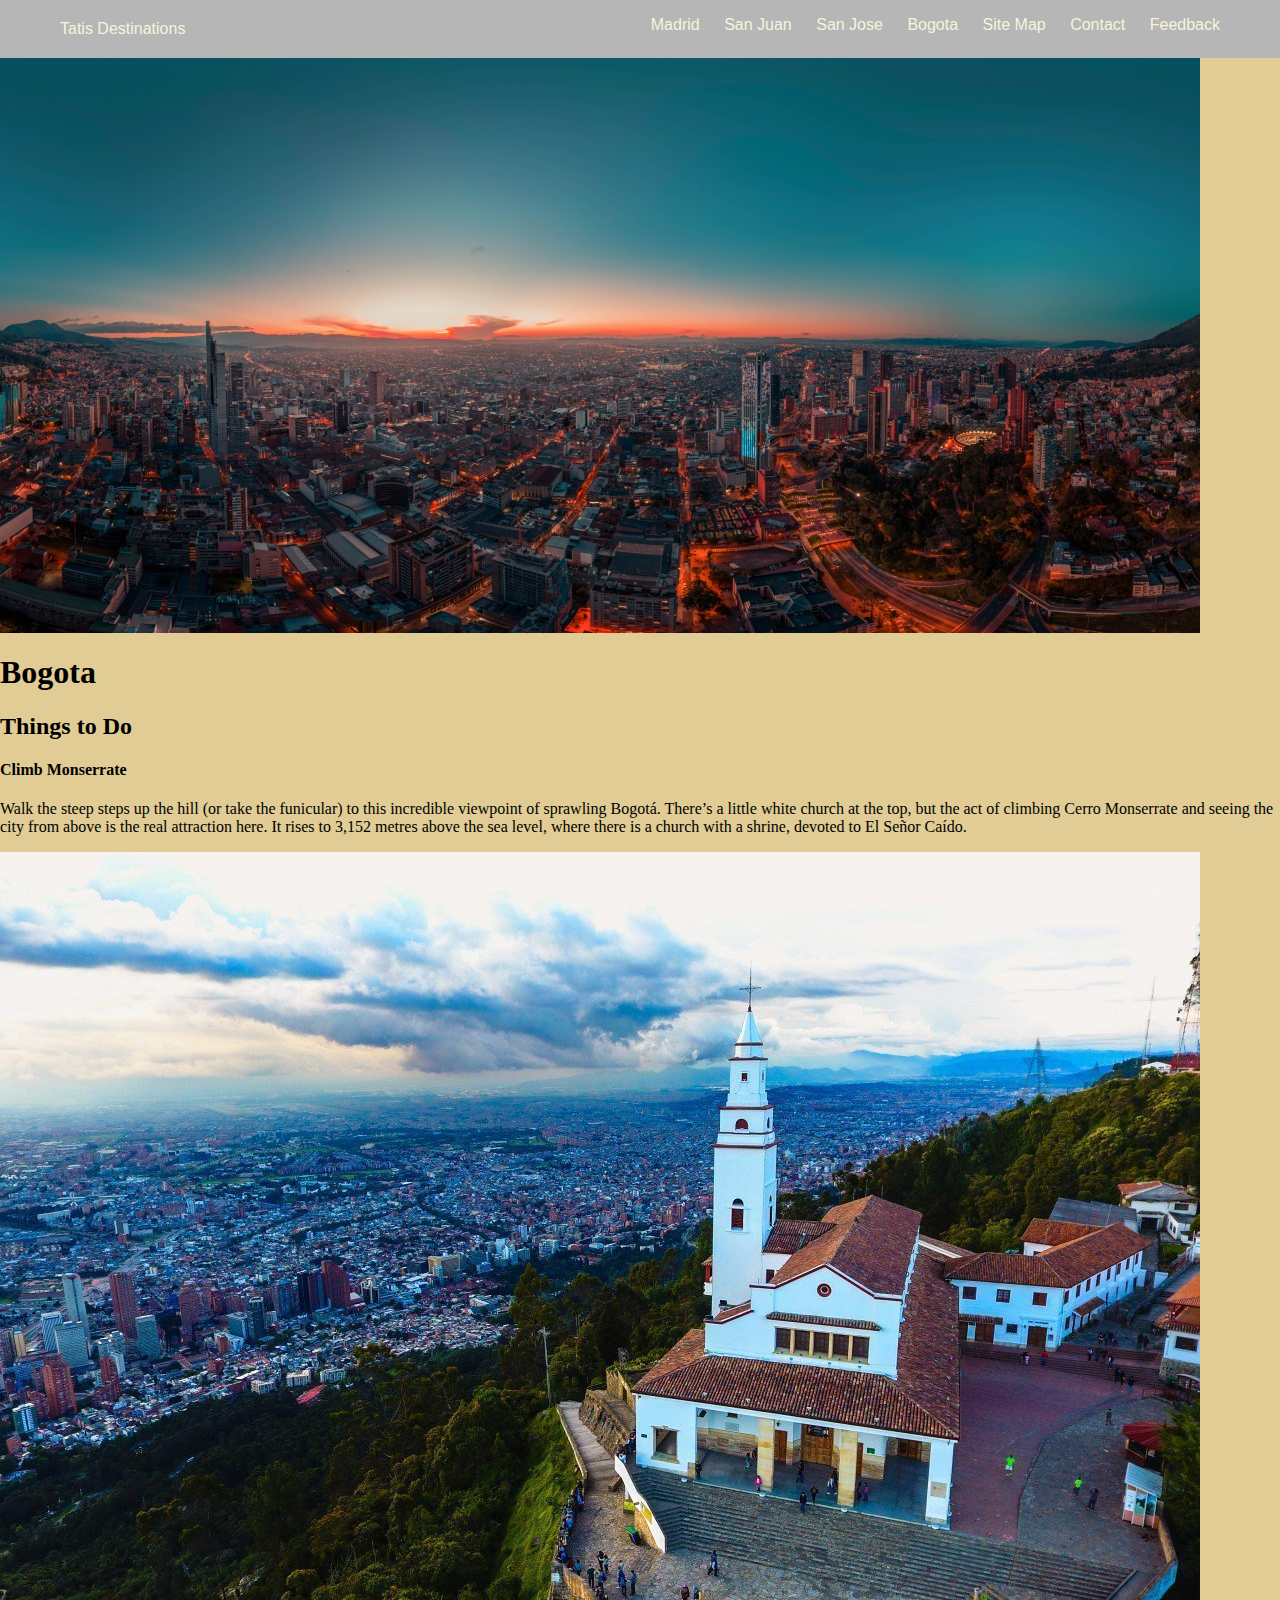
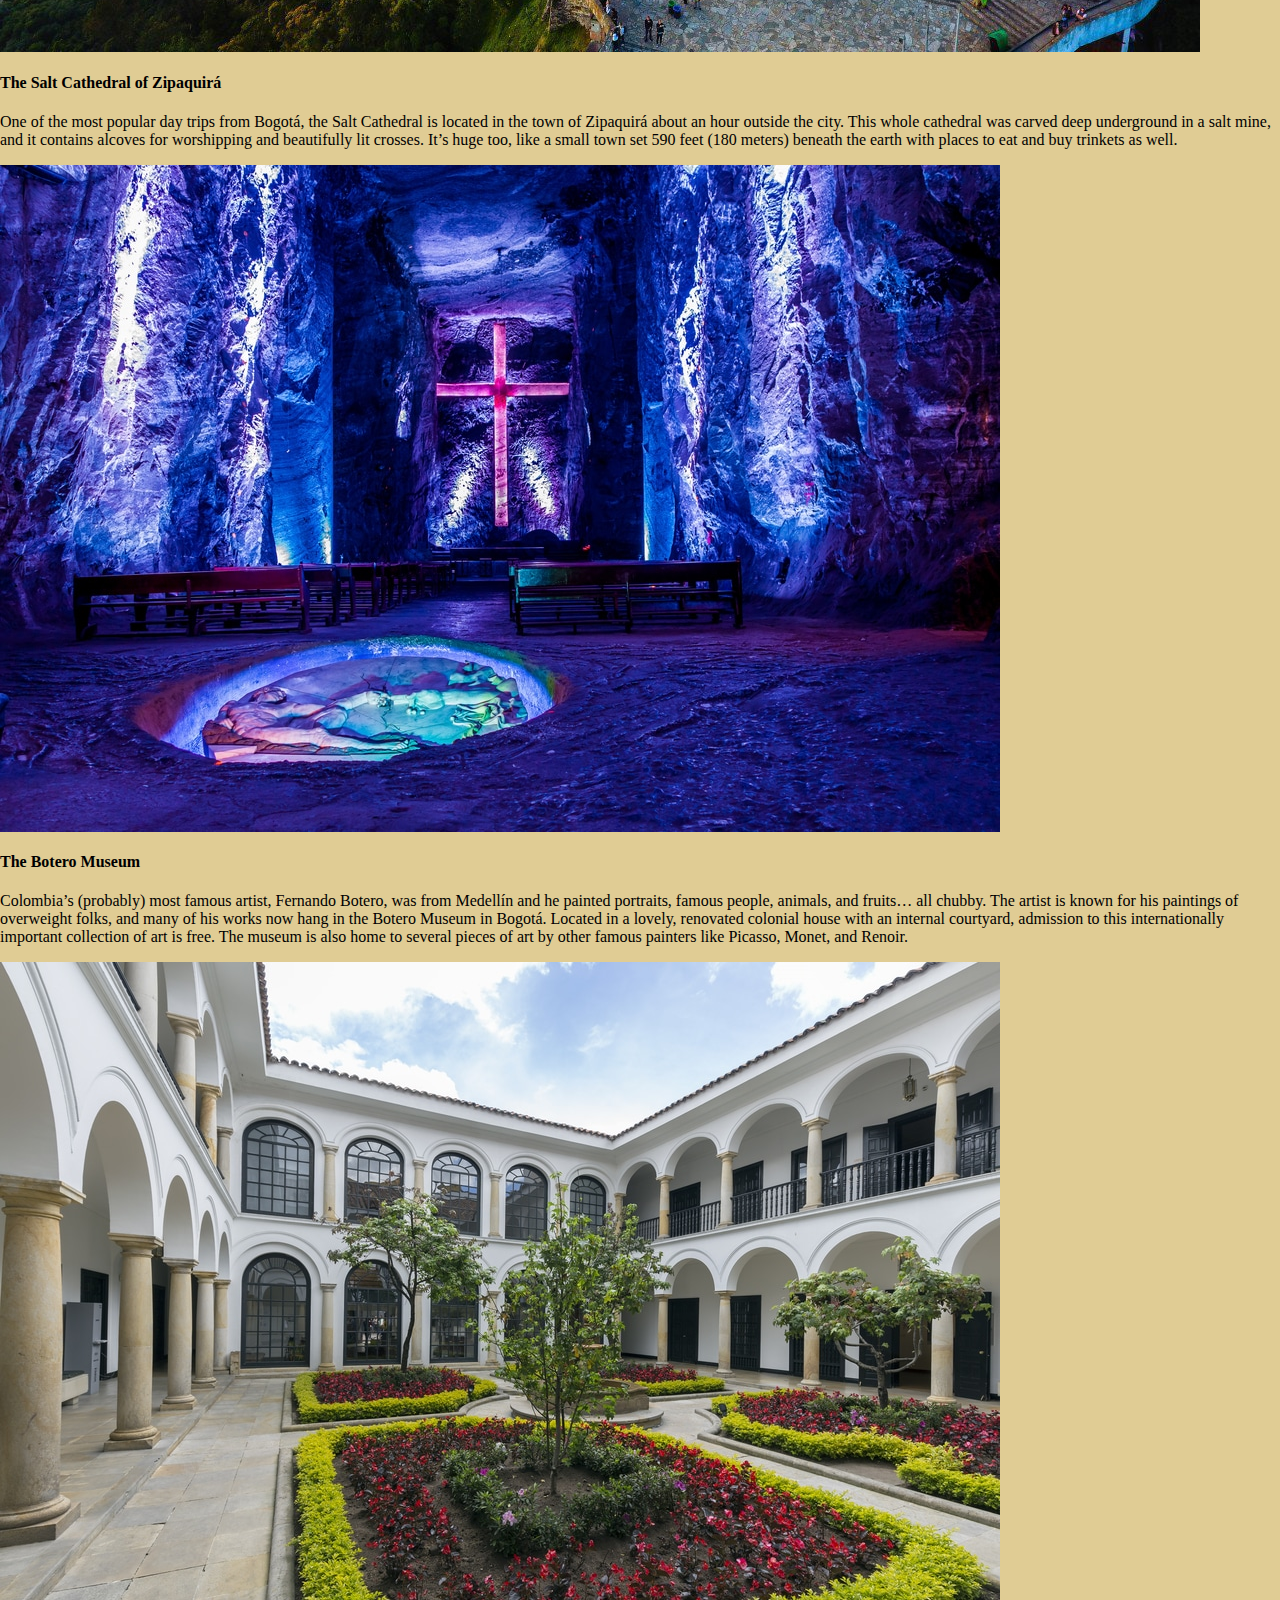
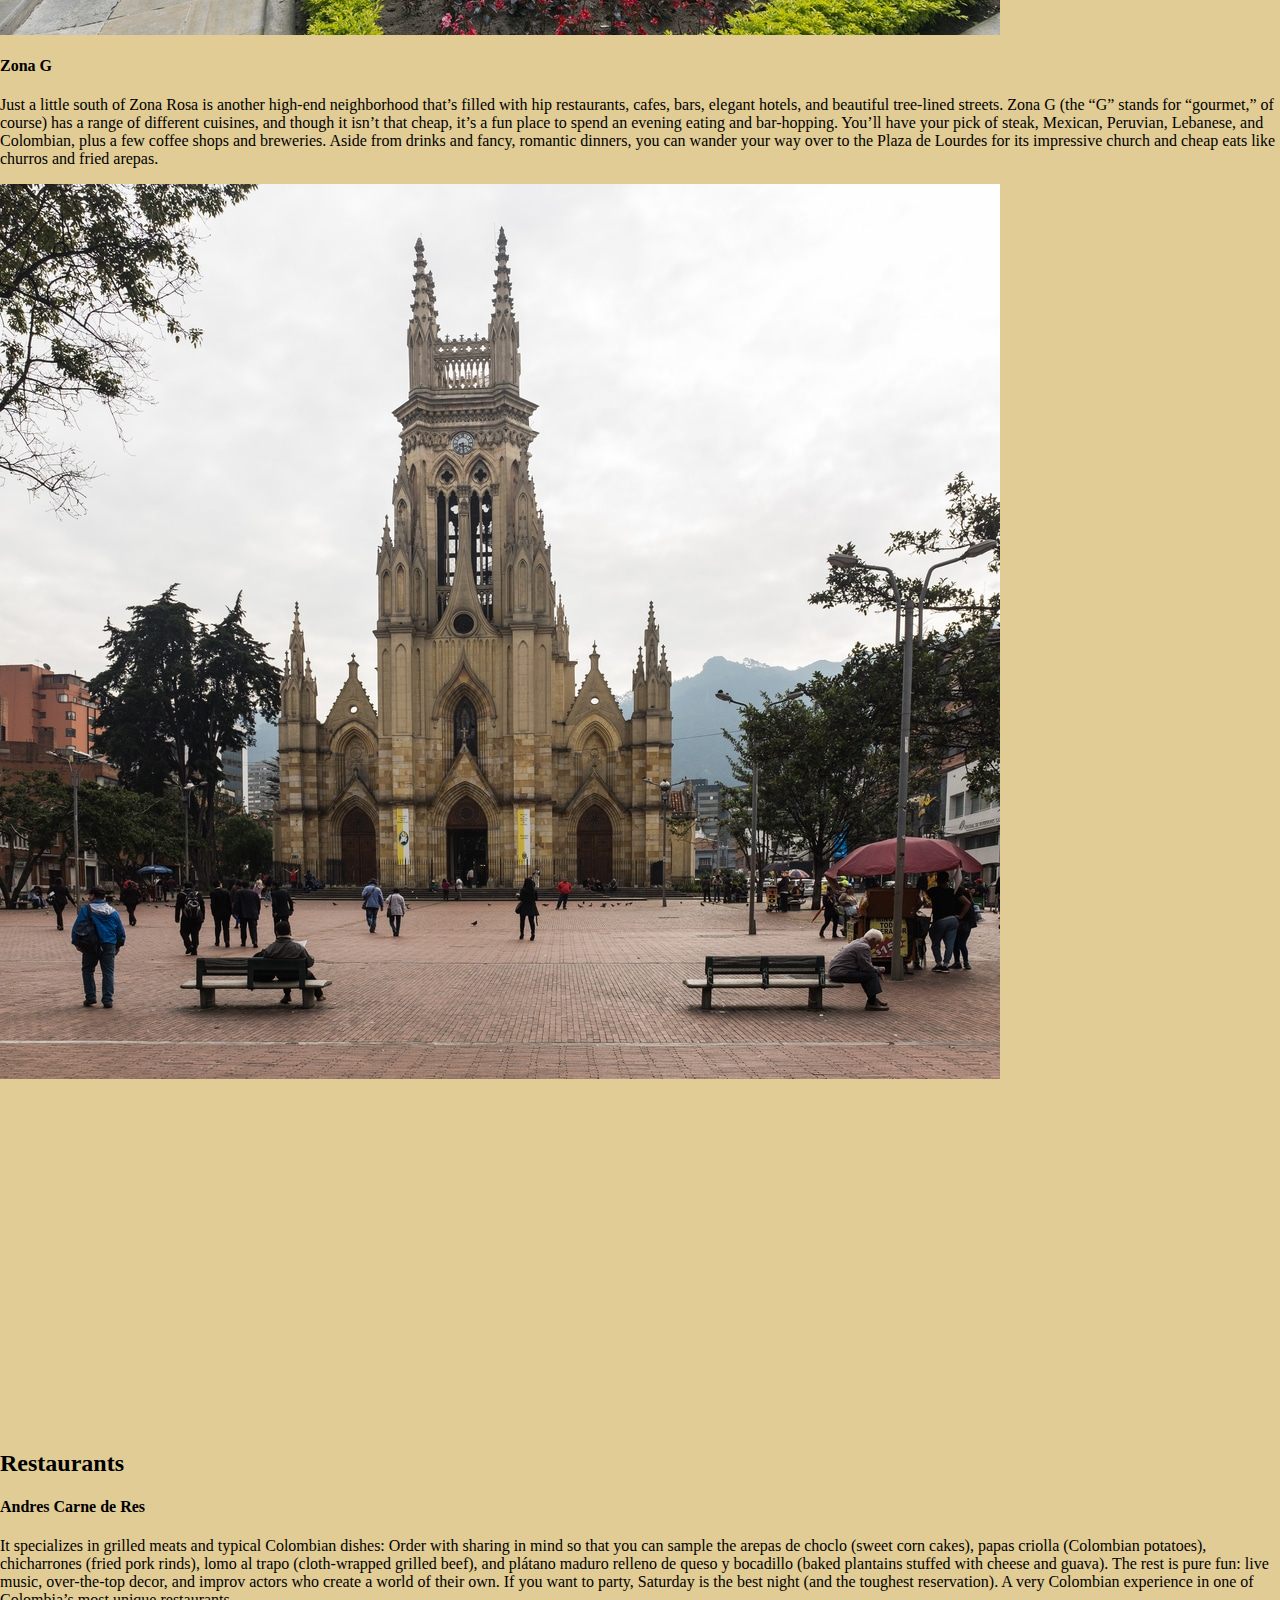
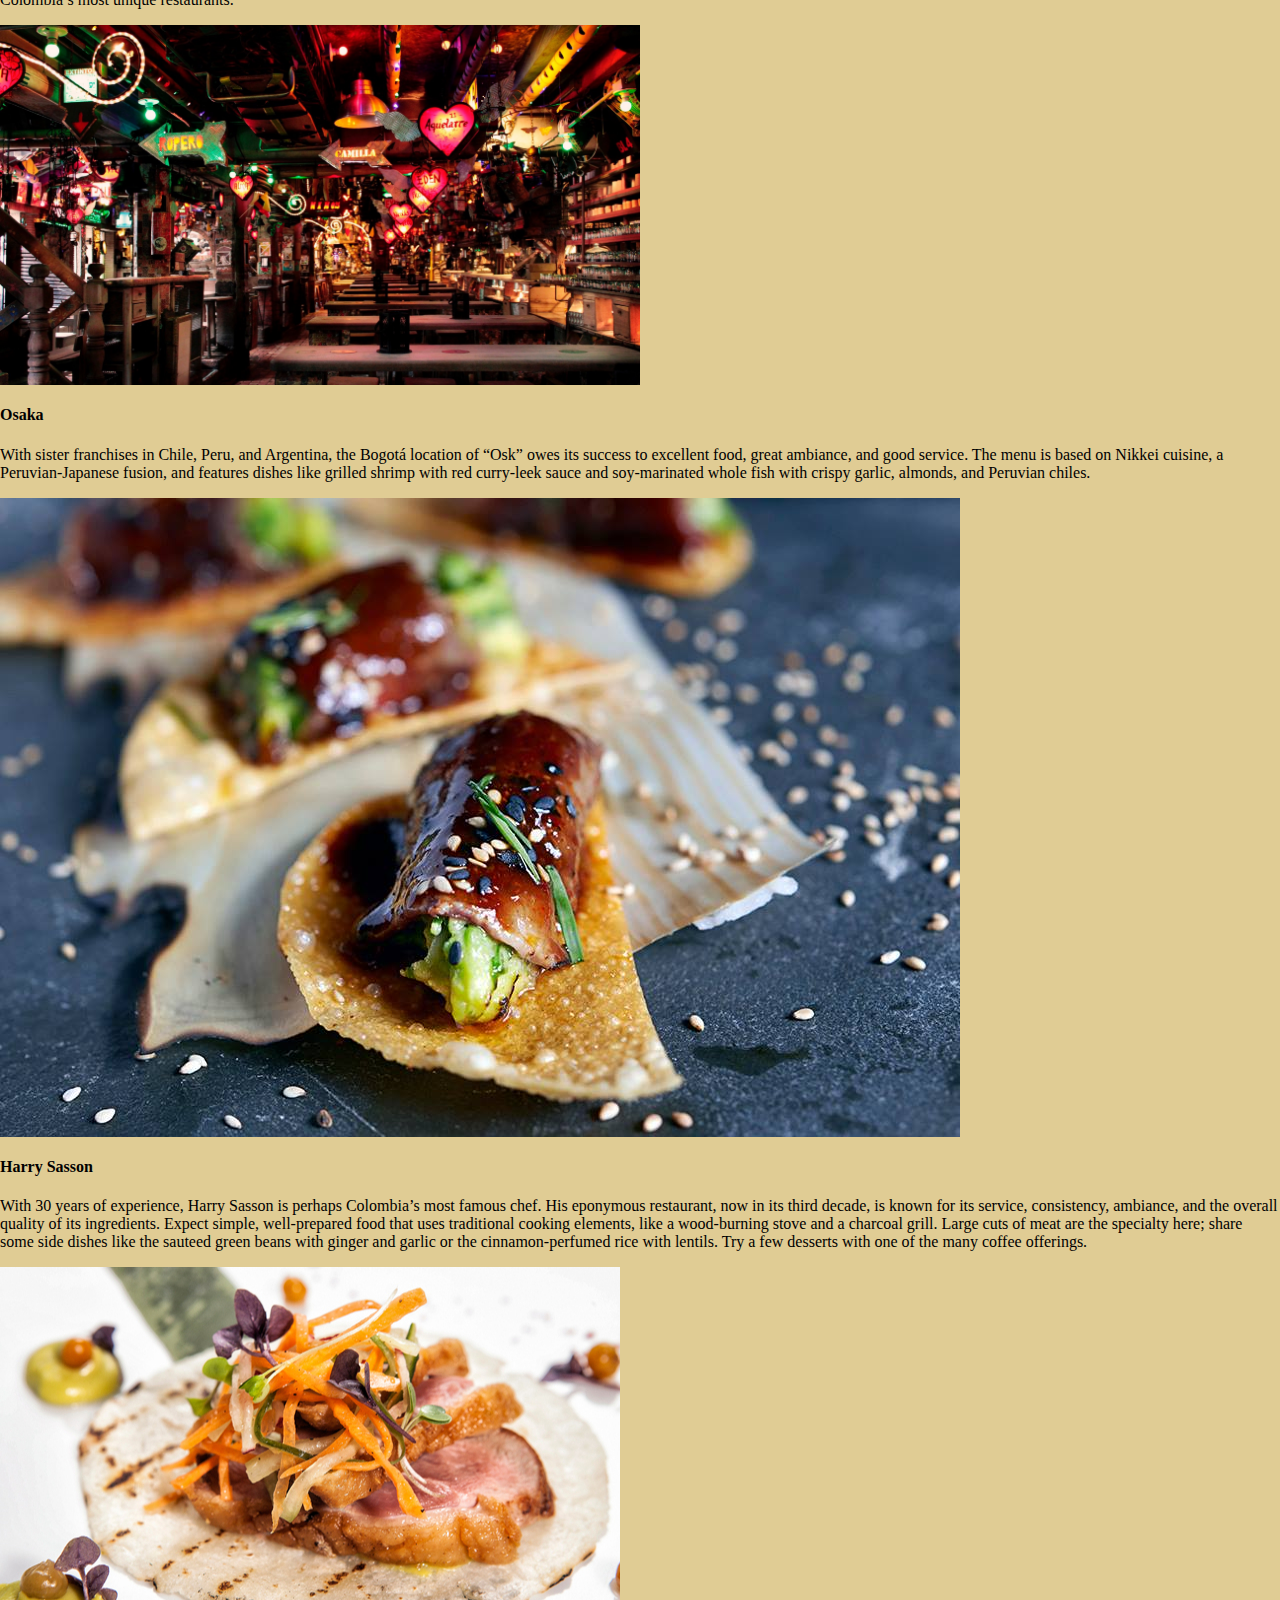
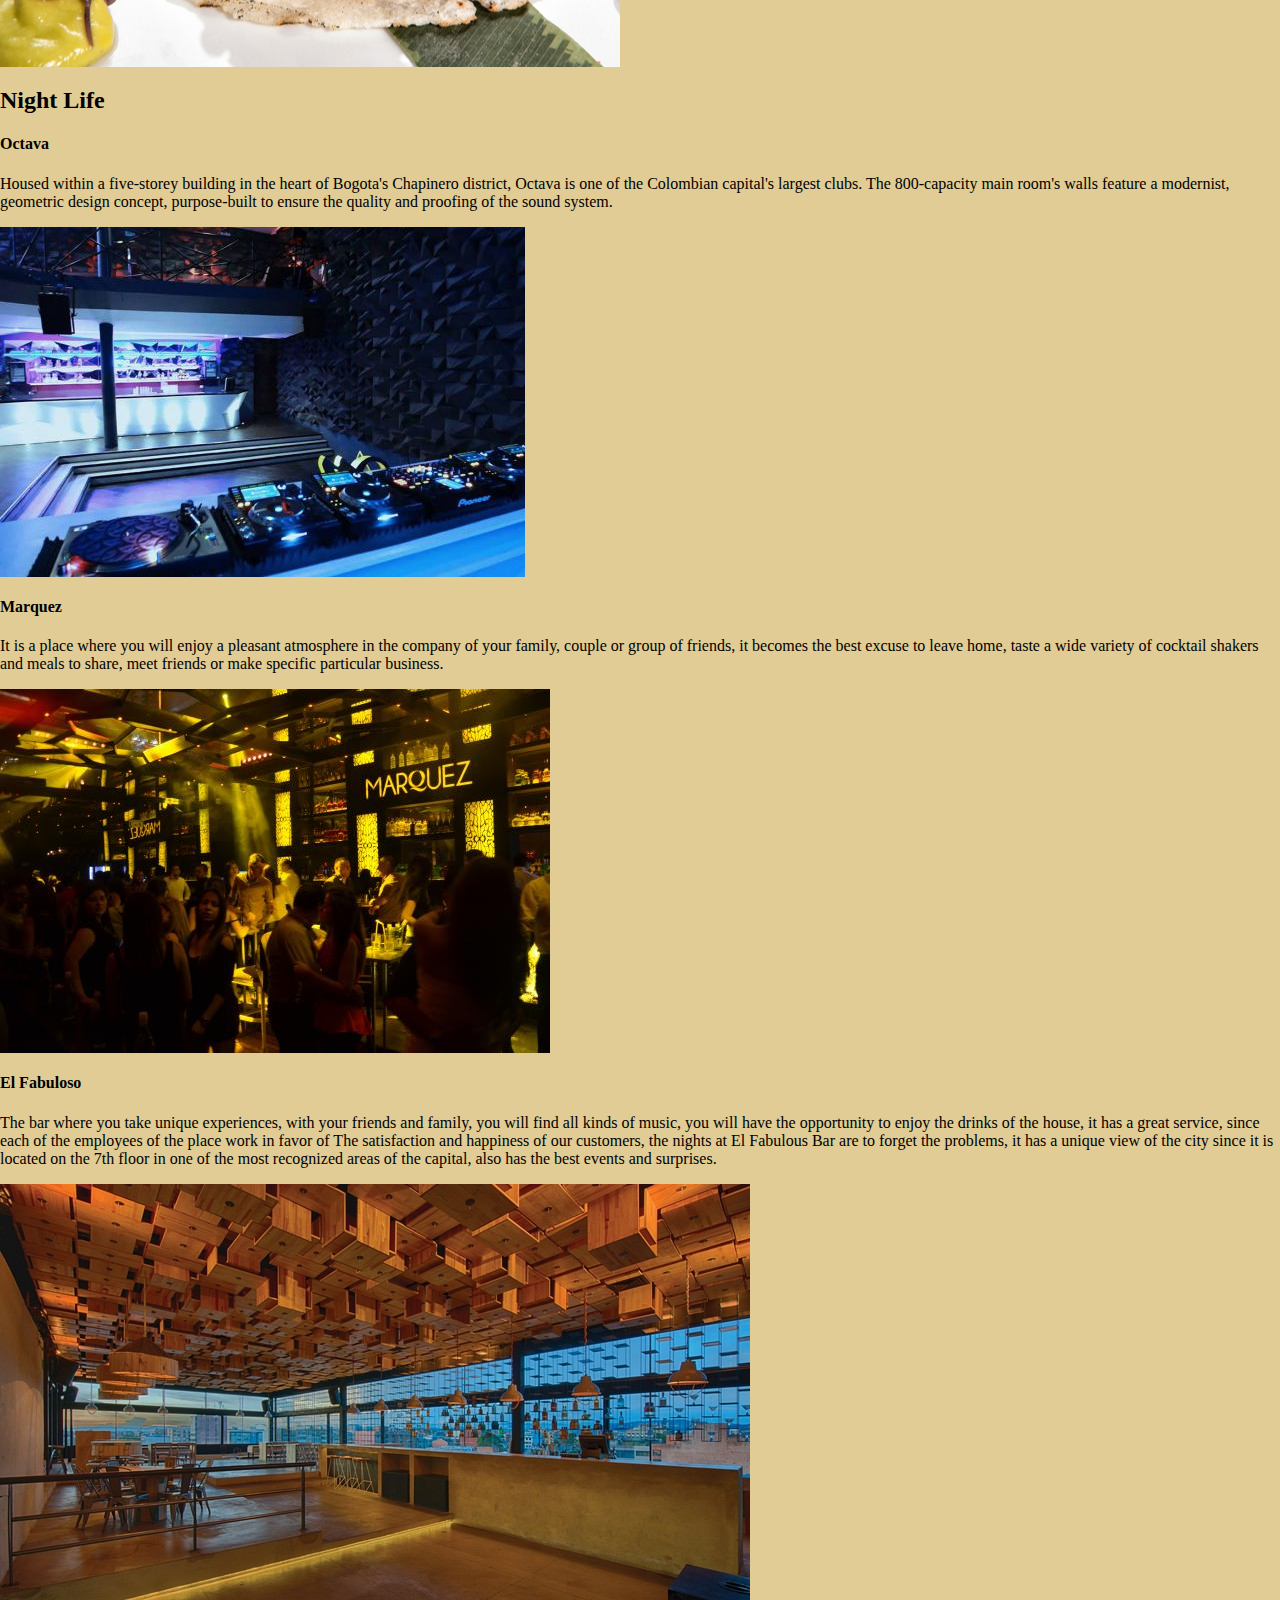
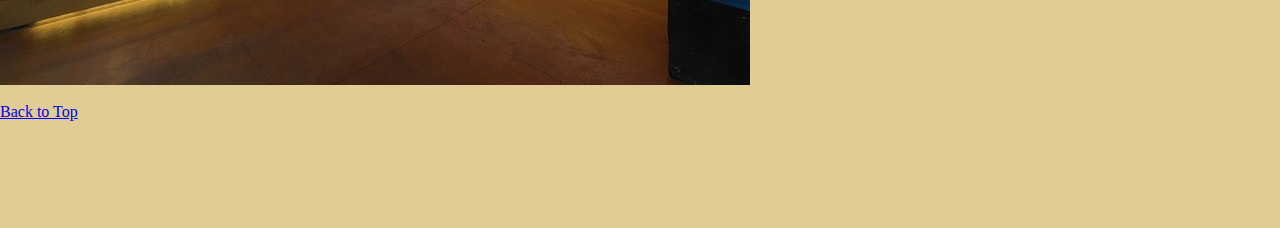
==== bogota.htm @ 212071ab "v1.0 TatianaRamirez" ====
<html>

<head>

    <link rel="stylesheet" type="text/css" href="CSS/bogota.css">



</head>

<body>

    <nav>
        <div class="logo"><a href=index.html>Tatis Destinations </a></div>      
        <div class="topnav"> 
         <ul>
            <li> <a href="madrid.htm">Madrid</a> </li>
            <li><a href="sanjuan.htm">San Juan</a> </li>
            <li><a href="sanjose.htm">San Jose</a> </li>
            <li><a href="bogota.htm">Bogota</a> </li>
            <li><a href="sitemap.htm">Site Map</a></li>
            <li><a href="contact.htm">Contact</a> </li>
            <li><a href="feedback.htm">Feedback</a> </li>
          
        </ul>
        </div>
        </nav>

<header>

<img src="images/bogota.jpg" alt="bogota" title="Bogota">

<h1>Bogota</h1>

<h2>Things to Do</h2>

<div>
<h4>Climb Monserrate</h4>
<p> Walk the steep steps up the hill (or take the funicular) to this incredible viewpoint of sprawling Bogotá.
    There’s a little white church at the top, but the act of climbing Cerro Monserrate and seeing the city from above is the real
     attraction here. It rises to 3,152 metres above the sea level, where there is a church with a shrine, devoted to El Señor Caído.
    </p>

<img src="images/monserrate.jpg" alt="monserrate" title="Monserrate">


<h4>The Salt Cathedral of Zipaquirá</h4>
<p>
        One of the most popular day trips from Bogotá, the Salt Cathedral is located in the town of Zipaquirá about an hour outside the city.

This whole cathedral was carved deep underground in a salt mine, and it contains alcoves for worshipping and beautifully lit crosses.

It’s huge too, like a small town set 590 feet (180 meters) beneath the earth with places to eat and buy trinkets as well.
</p>

<img src="images/zipaquira.jpg" alt="zipaquira" title="The Salt Cathedral of Zipaquirá">

<h4>The Botero Museum</h4>
<p>
        Colombia’s (probably) most famous artist, Fernando Botero, was from Medellín and he painted portraits, famous people, animals, and fruits… all chubby.

        The artist is known for his paintings of overweight folks, and many of his works now hang in the Botero Museum in Bogotá.
        
        Located in a lovely, renovated colonial house with an internal courtyard, admission to this internationally important collection of art is free.
        
        The museum is also home to several pieces of art by other famous painters like Picasso, Monet, and Renoir.
</p>

<img src="images/botero.jpg" alt="botero" title="Botero Museum">

<h4>Zona G</h4>
<p>
        Just a little south of Zona Rosa is another high-end neighborhood that’s filled with hip restaurants, cafes, bars, elegant hotels, and beautiful tree-lined streets.

Zona G (the “G” stands for “gourmet,” of course) has a range of different cuisines, and though it isn’t that cheap, it’s a fun place to spend an evening eating and bar-hopping.

You’ll have your pick of steak, Mexican, Peruvian, Lebanese, and Colombian, plus a few coffee shops and breweries.

Aside from drinks and fancy, romantic dinners, you can wander your way over to the Plaza de Lourdes for its impressive church and cheap eats like churros and fried arepas.
</p>

<img src="images/zonag.jpg" alt="zonag" title="Zona G">

</div>

<br>
<br>
<iframe width="560" height="315" 
src="https://www.youtube.com/embed/fsrpymfZTrs" 
frameborder="0" allow="accelerometer; autoplay; 
encrypted-media; gyroscope; picture-in-picture" 
allowfullscreen></iframe>





<h2>Restaurants</h2>

<div>
<h4>Andres Carne de Res</h4>

<p>It specializes in grilled meats and typical Colombian dishes: Order with sharing in mind so that you can sample the arepas de choclo
     (sweet corn cakes), papas criolla (Colombian potatoes), 
     chicharrones (fried pork rinds), lomo al trapo (cloth-wrapped grilled beef), and plátano maduro relleno de queso y bocadillo (baked plantains stuffed with cheese and guava). The rest is pure fun: live music, over-the-top decor, and improv actors who create a world of their own. If you want to party, Saturday is the best night (and the toughest reservation). 
    A very Colombian experience in one of Colombia’s most unique restaurants.
        </p>

<img src="images/andres.jpg" alt="andrescarnederes" title="Andres Carne de Res" width="50%">


<h4>Osaka</h4>

<p>With sister franchises in Chile, Peru, and Argentina, the Bogotá location of “Osk” owes its success to excellent food, great ambiance, and good service. The menu is based on Nikkei cuisine, a Peruvian-Japanese fusion, and features dishes like grilled shrimp with red curry-leek sauce and soy-marinated whole fish with crispy garlic, almonds, and Peruvian chiles.
    </p>

    <img src="images/osaka.jpg" alt="osaka" title="Osaka">

<h4>Harry Sasson</h4>
<p>With 30 years of experience, Harry Sasson is perhaps Colombia’s most famous chef. His eponymous restaurant, now in its third decade, is known for its service, consistency, ambiance, and the overall quality of its ingredients. Expect simple, well-prepared food that uses traditional cooking elements, like a wood-burning stove and a charcoal grill. Large cuts of meat are the specialty here; share some side dishes like the sauteed green beans with ginger and garlic or the cinnamon-perfumed rice with lentils. Try a few desserts with one of the many coffee offerings. 
    </p>

    <img src="images/harrysasson.jpg" alt="harrysasson" title="Harry Sasson">

    </div>

<h2>Night Life</h2>

<h4>Octava</h4>
<p>Housed within a five-storey building in the heart of Bogota's Chapinero district, Octava is one of the Colombian capital's largest clubs. The 800-capacity main room's walls feature a modernist, geometric design concept, purpose-built to ensure the quality and proofing of the sound system.
</p>

<img src="images/octava.jpg" alt="Octava" title="Octava">

<h4>Marquez</h4>
<p> It is a place where you will enjoy a pleasant atmosphere in the company of your family, couple or group of friends,  it becomes the best excuse to leave home, taste a wide variety of cocktail shakers and meals to share, meet friends or make specific particular business.
</p>

<img src="images/marquez.jpg" alt="marquez" title="Marquez">

<h4>El Fabuloso</h4>
<p>The bar where you take unique experiences, with your friends and family, you will find all kinds of music, you will have the opportunity to enjoy the drinks of the house, it has a great service, since each of the employees of the place work in favor of The satisfaction and happiness of our customers, the nights at El Fabulous Bar are to forget the problems, it has a unique view of the city since it is located on the 7th floor in one of the most recognized areas of the capital, also has the best events and surprises.

</p>

<img src="images/fabuloso.jpg" alt="fabuloso" title="El Fabuloso">
<br>
<br>
<a href="bogota.htm">Back to Top</a>
</header>
</body>
</html>
---- CSS/bogota.css ----
body{
    margin: 0;
}

/*---------------- NAVIGATION SECTION -------------*/
nav{
    background-color: rgb(182, 182, 182);
    font-family: Arial, Helvetica, sans-serif;
}

.nav:after{
    content: '';
    display: block;
    clear: both;
}
.logo, .topnav{
    display: inline-block;
}
.logo{
    margin: 20px;
    padding-left: 40px;
    font-family: Arial, Helvetica, sans-serif;
    color: beige;

}

.logo a{
    text-decoration: none;
    color: beige;
}

.topnav ul{
    list-style-type: none;
    padding-left: 0px;
    padding-right: 40px;


}
.topnav{
    float: right;
    
   
}

.topnav ul li {
    display: inline-block;
    margin-right: 20px;
  
   
}

.topnav ul li a {
    text-decoration: none;
    color: beige;
   
}

.topnav ul li a:hover{
    background-color: rgb(243, 242, 242);
    color: black;
    transition: all 0.5s ease;
    padding-top: 15px;
    padding-bottom: 25px;
    padding-left: 10px;
    padding-right: 10px;
    border-radius: 5px;
}
/*---------------- NAVIGATION SECTION ----------*/

/*----------------HEADER SECTION----------------*/
header{
    background-color: rgb(224, 204, 148);
    height: 8170px;
    background-size: cover;
    background-repeat: no-repeat;
    
}
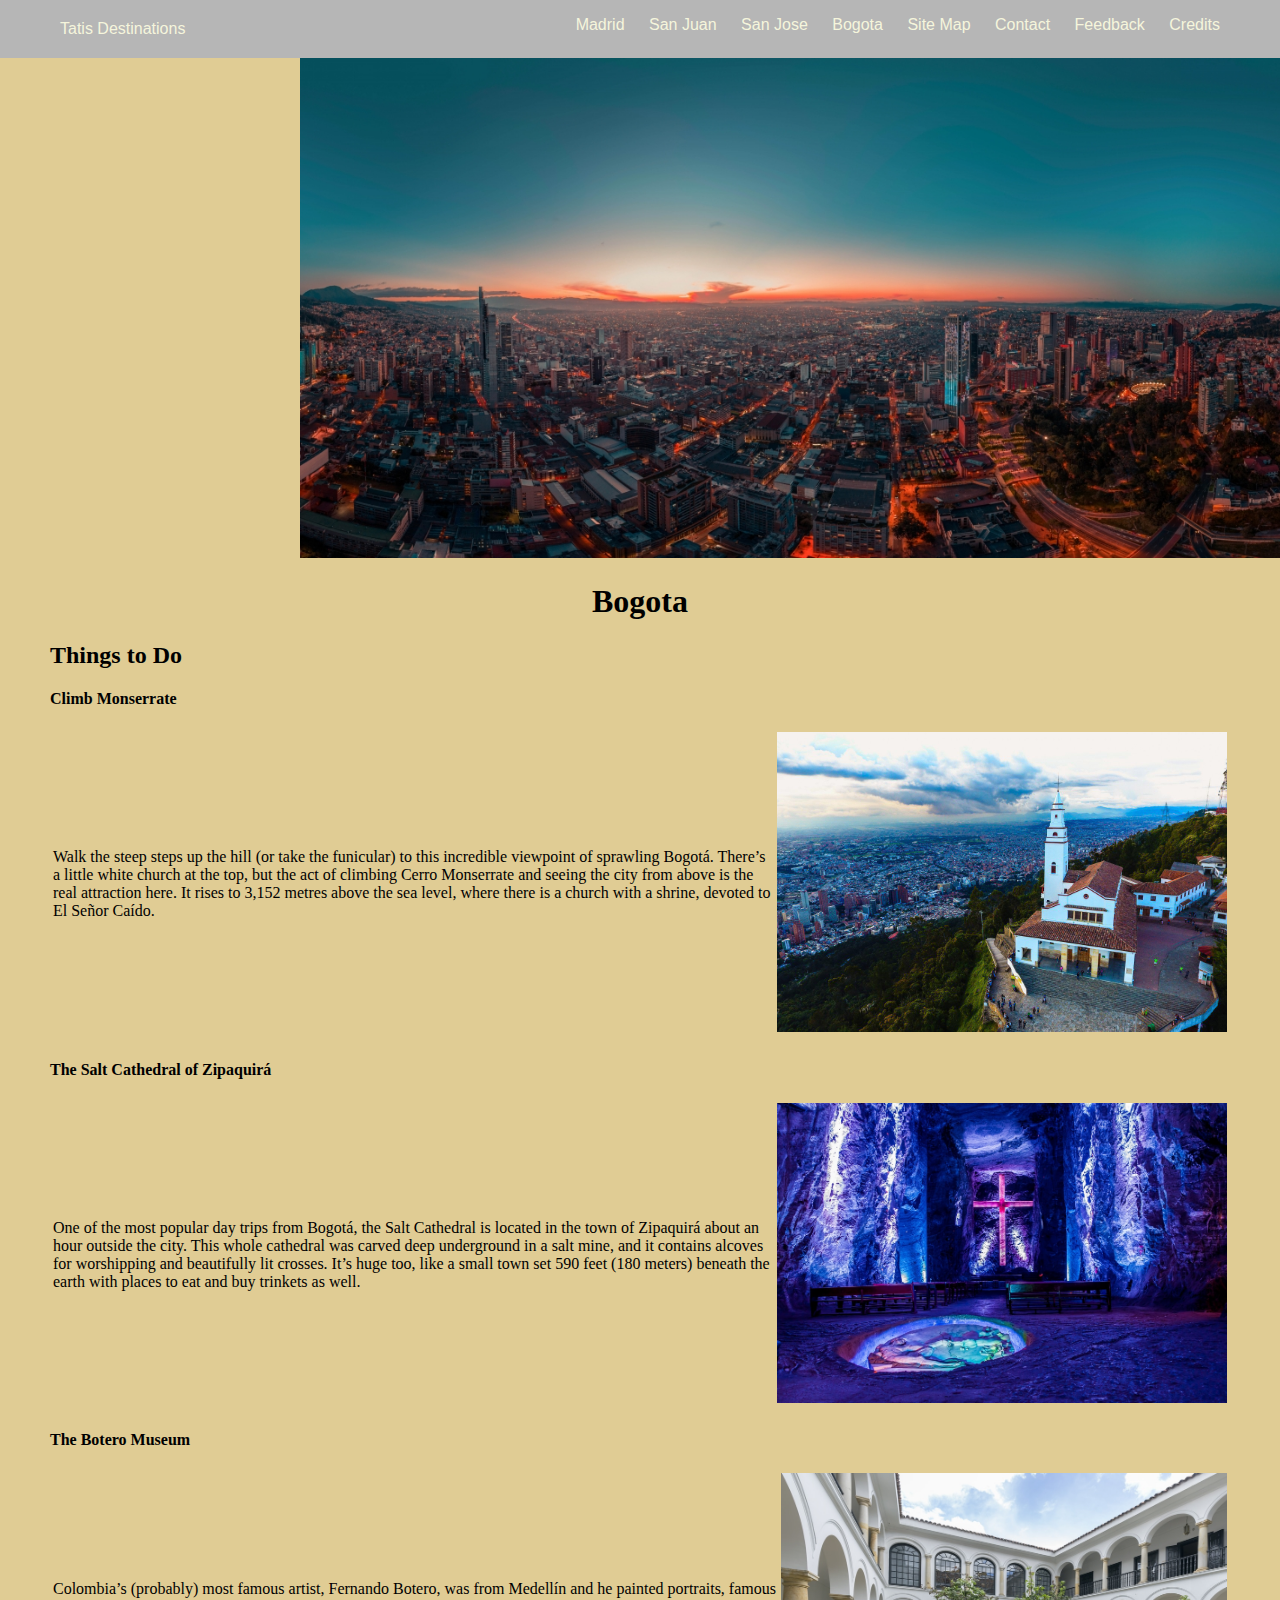
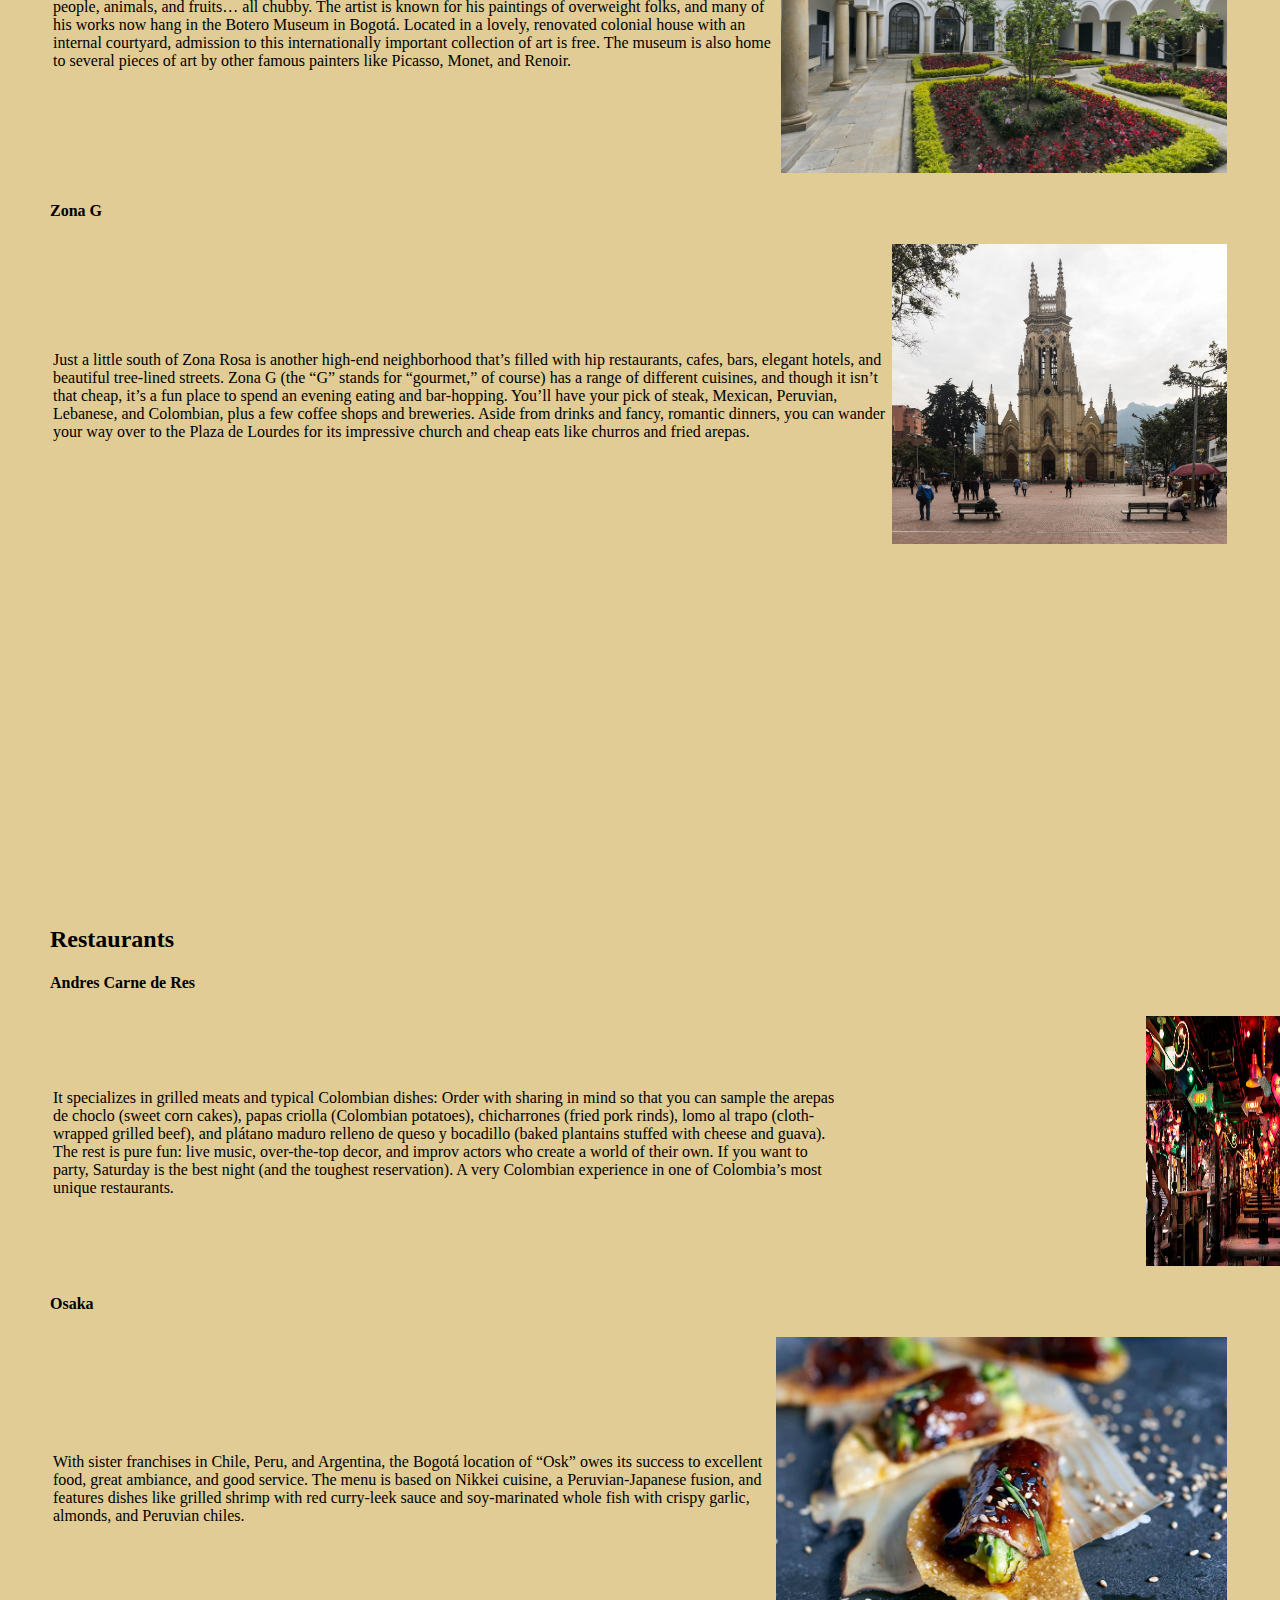
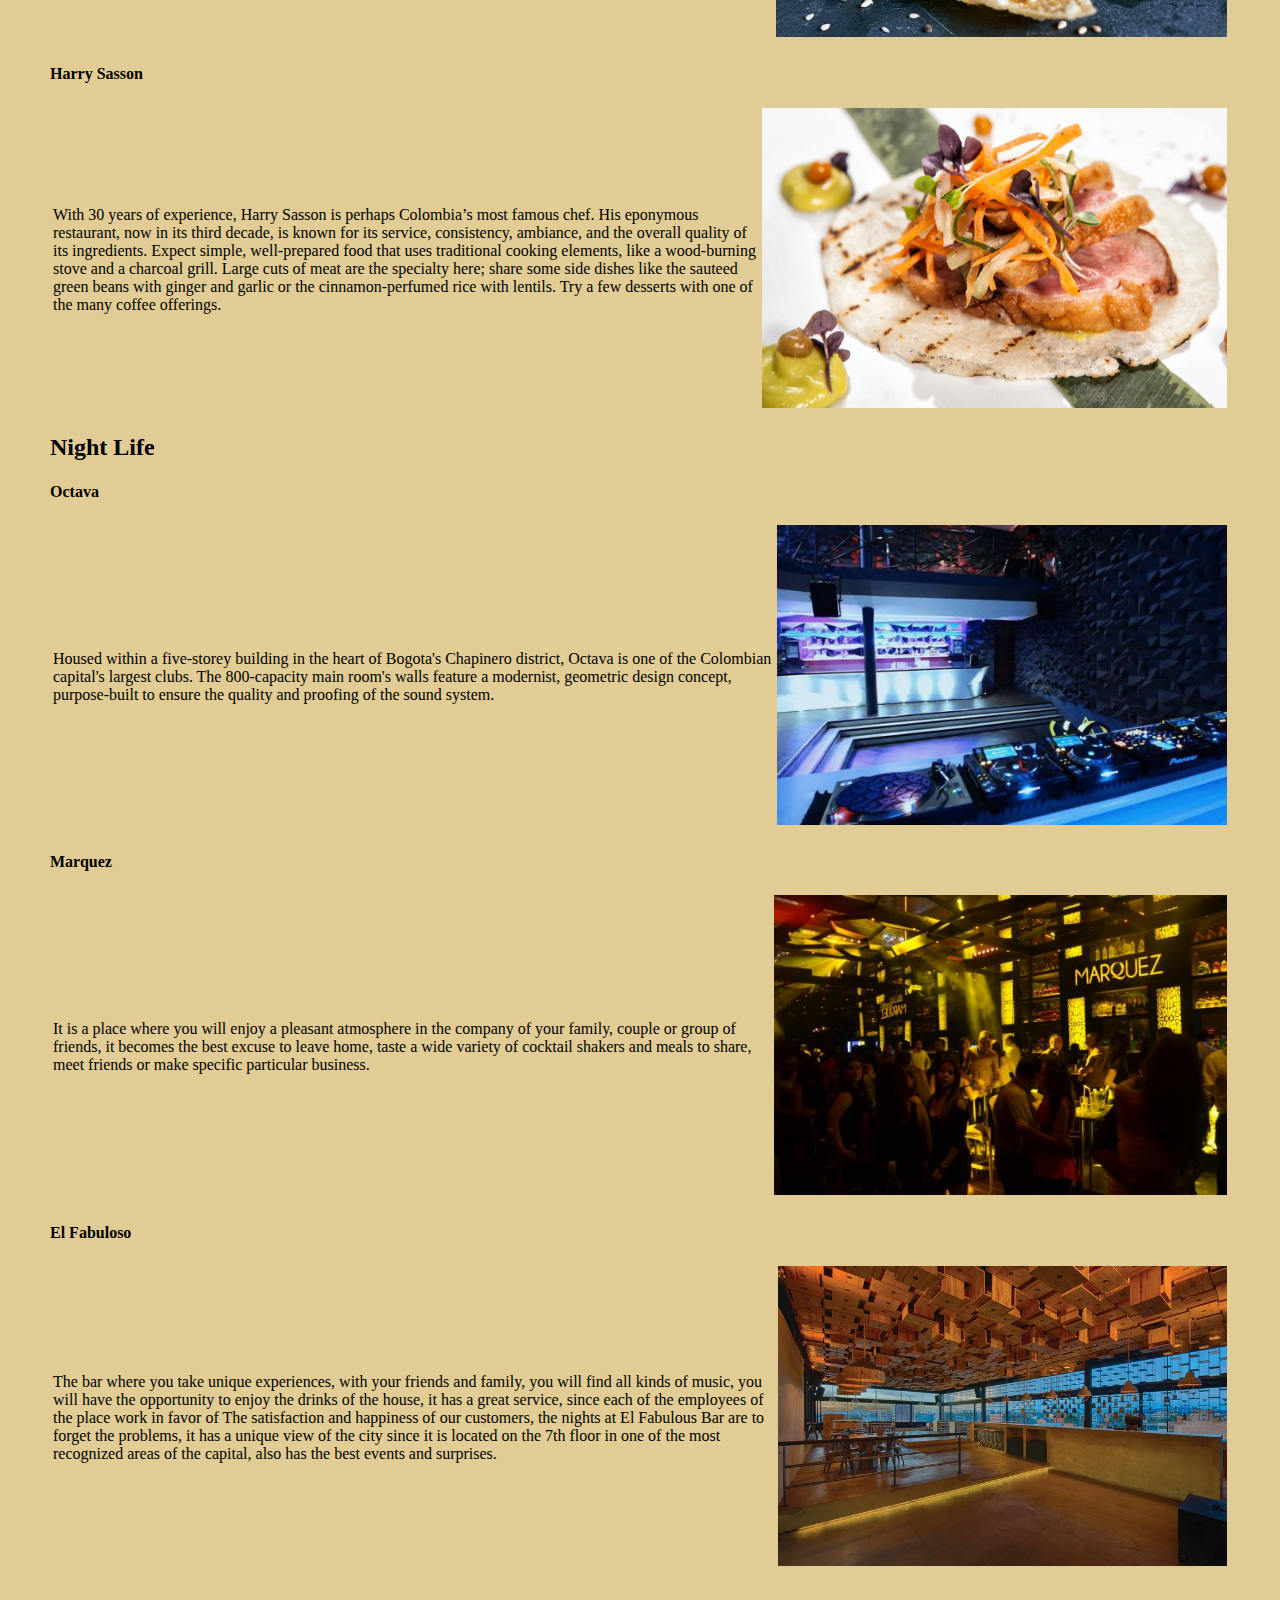
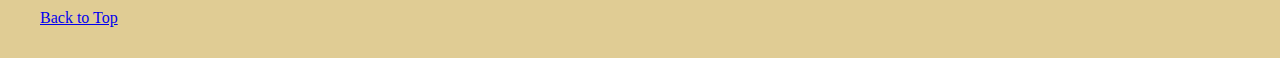
==== commit 34e9a40e: "final" ====
--- a/bogota.htm
+++ b/bogota.htm
@@ -1,4 +1,9 @@
-<html>
+<!DOCTYPE html>
+<html lang="en">
+  <head>
+    <meta charset="UTF-8" />
+    <meta name="viewport" content="width=device-width, initial-scale=1.0" />
+    <meta http-equiv="X-UA-Compatible" content="ie=edge" />
 
 <head>
 
@@ -11,142 +16,210 @@
 <body>
 
     <nav>
-        <div class="logo"><a href=index.html>Tatis Destinations </a></div>      
-        <div class="topnav"> 
-         <ul>
-            <li> <a href="madrid.htm">Madrid</a> </li>
-            <li><a href="sanjuan.htm">San Juan</a> </li>
-            <li><a href="sanjose.htm">San Jose</a> </li>
-            <li><a href="bogota.htm">Bogota</a> </li>
-            <li><a href="sitemap.htm">Site Map</a></li>
-            <li><a href="contact.htm">Contact</a> </li>
-            <li><a href="feedback.htm">Feedback</a> </li>
-          
-        </ul>
+        <div class="logo"><a href=index.html>Tatis Destinations </a></div>
+        <div class="topnav">
+            <ul>
+                <li> <a href="madrid.htm">Madrid</a> </li>
+                <li><a href="sanjuan.htm">San Juan</a> </li>
+                <li><a href="sanjose.htm">San Jose</a> </li>
+                <li><a href="bogota.htm">Bogota</a> </li>
+                <li><a href="sitemap.htm">Site Map</a></li>
+                <li><a href="contact.htm">Contact</a> </li>
+                <li><a href="feedback.htm">Feedback</a> </li>
+                <li><a href="credits.htm">Credits</a></li>
+
+            </ul>
         </div>
-        </nav>
-
-<header>
-
-<img src="images/bogota.jpg" alt="bogota" title="Bogota">
-
-<h1>Bogota</h1>
-
-<h2>Things to Do</h2>
-
-<div>
-<h4>Climb Monserrate</h4>
-<p> Walk the steep steps up the hill (or take the funicular) to this incredible viewpoint of sprawling Bogotá.
-    There’s a little white church at the top, but the act of climbing Cerro Monserrate and seeing the city from above is the real
-     attraction here. It rises to 3,152 metres above the sea level, where there is a church with a shrine, devoted to El Señor Caído.
-    </p>
-
-<img src="images/monserrate.jpg" alt="monserrate" title="Monserrate">
-
-
-<h4>The Salt Cathedral of Zipaquirá</h4>
-<p>
-        One of the most popular day trips from Bogotá, the Salt Cathedral is located in the town of Zipaquirá about an hour outside the city.
-
-This whole cathedral was carved deep underground in a salt mine, and it contains alcoves for worshipping and beautifully lit crosses.
-
-It’s huge too, like a small town set 590 feet (180 meters) beneath the earth with places to eat and buy trinkets as well.
-</p>
-
-<img src="images/zipaquira.jpg" alt="zipaquira" title="The Salt Cathedral of Zipaquirá">
-
-<h4>The Botero Museum</h4>
-<p>
-        Colombia’s (probably) most famous artist, Fernando Botero, was from Medellín and he painted portraits, famous people, animals, and fruits… all chubby.
-
-        The artist is known for his paintings of overweight folks, and many of his works now hang in the Botero Museum in Bogotá.
+    </nav>
+
+    <header>
+
+        <img src="images/bogota.jpg" alt="bogota" title="Bogota" id="bogotaimg">
+
+        <h1 id="bogota">Bogota</h1>
+
+        <h2 id="h2">Things to Do</h2>
+
+        <div>
+               
+            <h4 class="h4">Climb Monserrate</h4>
+
+            <table class="table">
+                <tr>
+                    <td>Walk the steep steps up the hill (or take the funicular) to this incredible viewpoint of
+                        sprawling Bogotá.
+                        There’s a little white church at the top, but the act of climbing Cerro Monserrate and seeing
+                        the city from above is the real
+                        attraction here. It rises to 3,152 metres above the sea level, where there is a church with a
+                        shrine, devoted to El Señor Caído.
+                    </td>
+
+                 <td>  <img src="images/monserrate.jpg" alt="monserrate" title="Monserrate" class="img">
+                 </td> 
+                </tr>
+            </table>
+            <h4 class="h4">The Salt Cathedral of Zipaquirá</h4>
+
+            <table class="table" >
+            <td>
+                One of the most popular day trips from Bogotá, the Salt Cathedral is located in the town of Zipaquirá
+                about an hour outside the city.
+
+                This whole cathedral was carved deep underground in a salt mine, and it contains alcoves for worshipping
+                and beautifully lit crosses.
+
+                It’s huge too, like a small town set 590 feet (180 meters) beneath the earth with places to eat and buy
+                trinkets as well.
+            </td>
+
+           <td> <img src="images/zipaquira.jpg" alt="zipaquira" title="The Salt Cathedral of Zipaquirá" class="img"> </td>
+        </tr>
+        </table>
+            <h4>The Botero Museum</h4>
+            <table class="table">
+            <tr>
+                <td>
+                Colombia’s (probably) most famous artist, Fernando Botero, was from Medellín and he painted portraits,
+                famous people, animals, and fruits… all chubby.
+
+                The artist is known for his paintings of overweight folks, and many of his works now hang in the Botero
+                Museum in Bogotá.
+
+                Located in a lovely, renovated colonial house with an internal courtyard, admission to this
+                internationally important collection of art is free.
+
+                The museum is also home to several pieces of art by other famous painters like Picasso, Monet, and
+                Renoir.
+            </td>
+       
+
+         <td>  <img src="images/botero.jpg" alt="botero" title="Botero Museum" class="img">
+         </td> 
+        </tr>
+        </table>
+            <h4>Zona G</h4>
         
-        Located in a lovely, renovated colonial house with an internal courtyard, admission to this internationally important collection of art is free.
-        
-        The museum is also home to several pieces of art by other famous painters like Picasso, Monet, and Renoir.
-</p>
-
-<img src="images/botero.jpg" alt="botero" title="Botero Museum">
-
-<h4>Zona G</h4>
-<p>
-        Just a little south of Zona Rosa is another high-end neighborhood that’s filled with hip restaurants, cafes, bars, elegant hotels, and beautiful tree-lined streets.
-
-Zona G (the “G” stands for “gourmet,” of course) has a range of different cuisines, and though it isn’t that cheap, it’s a fun place to spend an evening eating and bar-hopping.
-
-You’ll have your pick of steak, Mexican, Peruvian, Lebanese, and Colombian, plus a few coffee shops and breweries.
-
-Aside from drinks and fancy, romantic dinners, you can wander your way over to the Plaza de Lourdes for its impressive church and cheap eats like churros and fried arepas.
-</p>
-
-<img src="images/zonag.jpg" alt="zonag" title="Zona G">
-
-</div>
-
-<br>
-<br>
-<iframe width="560" height="315" 
-src="https://www.youtube.com/embed/fsrpymfZTrs" 
-frameborder="0" allow="accelerometer; autoplay; 
-encrypted-media; gyroscope; picture-in-picture" 
-allowfullscreen></iframe>
-
-
-
-
-
-<h2>Restaurants</h2>
-
-<div>
-<h4>Andres Carne de Res</h4>
-
-<p>It specializes in grilled meats and typical Colombian dishes: Order with sharing in mind so that you can sample the arepas de choclo
-     (sweet corn cakes), papas criolla (Colombian potatoes), 
-     chicharrones (fried pork rinds), lomo al trapo (cloth-wrapped grilled beef), and plátano maduro relleno de queso y bocadillo (baked plantains stuffed with cheese and guava). The rest is pure fun: live music, over-the-top decor, and improv actors who create a world of their own. If you want to party, Saturday is the best night (and the toughest reservation). 
-    A very Colombian experience in one of Colombia’s most unique restaurants.
-        </p>
-
-<img src="images/andres.jpg" alt="andrescarnederes" title="Andres Carne de Res" width="50%">
-
-
-<h4>Osaka</h4>
-
-<p>With sister franchises in Chile, Peru, and Argentina, the Bogotá location of “Osk” owes its success to excellent food, great ambiance, and good service. The menu is based on Nikkei cuisine, a Peruvian-Japanese fusion, and features dishes like grilled shrimp with red curry-leek sauce and soy-marinated whole fish with crispy garlic, almonds, and Peruvian chiles.
-    </p>
-
-    <img src="images/osaka.jpg" alt="osaka" title="Osaka">
-
-<h4>Harry Sasson</h4>
-<p>With 30 years of experience, Harry Sasson is perhaps Colombia’s most famous chef. His eponymous restaurant, now in its third decade, is known for its service, consistency, ambiance, and the overall quality of its ingredients. Expect simple, well-prepared food that uses traditional cooking elements, like a wood-burning stove and a charcoal grill. Large cuts of meat are the specialty here; share some side dishes like the sauteed green beans with ginger and garlic or the cinnamon-perfumed rice with lentils. Try a few desserts with one of the many coffee offerings. 
-    </p>
-
-    <img src="images/harrysasson.jpg" alt="harrysasson" title="Harry Sasson">
-
-    </div>
-
-<h2>Night Life</h2>
-
-<h4>Octava</h4>
-<p>Housed within a five-storey building in the heart of Bogota's Chapinero district, Octava is one of the Colombian capital's largest clubs. The 800-capacity main room's walls feature a modernist, geometric design concept, purpose-built to ensure the quality and proofing of the sound system.
-</p>
-
-<img src="images/octava.jpg" alt="Octava" title="Octava">
-
-<h4>Marquez</h4>
-<p> It is a place where you will enjoy a pleasant atmosphere in the company of your family, couple or group of friends,  it becomes the best excuse to leave home, taste a wide variety of cocktail shakers and meals to share, meet friends or make specific particular business.
-</p>
-
-<img src="images/marquez.jpg" alt="marquez" title="Marquez">
-
-<h4>El Fabuloso</h4>
-<p>The bar where you take unique experiences, with your friends and family, you will find all kinds of music, you will have the opportunity to enjoy the drinks of the house, it has a great service, since each of the employees of the place work in favor of The satisfaction and happiness of our customers, the nights at El Fabulous Bar are to forget the problems, it has a unique view of the city since it is located on the 7th floor in one of the most recognized areas of the capital, also has the best events and surprises.
-
-</p>
-
-<img src="images/fabuloso.jpg" alt="fabuloso" title="El Fabuloso">
-<br>
-<br>
-<a href="bogota.htm">Back to Top</a>
-</header>
+            <table class="table">
+            <tr>
+                <td>
+                Just a little south of Zona Rosa is another high-end neighborhood that’s filled with hip restaurants,
+                cafes, bars, elegant hotels, and beautiful tree-lined streets.
+
+                Zona G (the “G” stands for “gourmet,” of course) has a range of different cuisines, and though it isn’t
+                that cheap, it’s a fun place to spend an evening eating and bar-hopping.
+
+                You’ll have your pick of steak, Mexican, Peruvian, Lebanese, and Colombian, plus a few coffee shops and
+                breweries.
+
+                Aside from drinks and fancy, romantic dinners, you can wander your way over to the Plaza de Lourdes for
+                its impressive church and cheap eats like churros and fried arepas.
+            </td>
+
+         <td>  <img src="images/zonag.jpg" alt="zonag" title="Zona G" class="img"> </td> 
+        </tr>
+        </table>
+        </div>
+
+        <br>
+        <br>
+        <iframe width="560" height="315" src="https://www.youtube.com/embed/fsrpymfZTrs" frameborder="0" allow="accelerometer; autoplay; 
+encrypted-media; gyroscope; picture-in-picture" allowfullscreen id="video"></iframe>
+
+
+
+
+
+        <h2 class="h2">Restaurants</h2>
+
+        <div>
+            <h4 class="h4">Andres Carne de Res</h4>
+        <table class="table">
+            <tr>
+            <td>It specializes in grilled meats and typical Colombian dishes: Order with sharing in mind so that you can
+                sample the arepas de choclo
+                (sweet corn cakes), papas criolla (Colombian potatoes),
+                chicharrones (fried pork rinds), lomo al trapo (cloth-wrapped grilled beef), and plátano maduro relleno
+                de queso y bocadillo (baked plantains stuffed with cheese and guava). The rest is pure fun: live music,
+                over-the-top decor, and improv actors who create a world of their own. If you want to party, Saturday is
+                the best night (and the toughest reservation).
+                A very Colombian experience in one of Colombia’s most unique restaurants.
+            </td>
+
+            <td><img src="images/andres.jpg" alt="andrescarnederes" title="Andres Carne de Res" width="50%" id="andresimg">
+            </td>
+        </tr>
+        </table>
+            <h4 class="h4">Osaka</h4>
+            <table class="table">
+                <tr>
+                    <td>
+                With sister franchises in Chile, Peru, and Argentina, the Bogotá location of “Osk” owes its success to
+                excellent food, great ambiance, and good service. The menu is based on Nikkei cuisine, a
+                Peruvian-Japanese fusion, and features dishes like grilled shrimp with red curry-leek sauce and
+                soy-marinated whole fish with crispy garlic, almonds, and Peruvian chiles.
+            </td>
+
+           <td> <img src="images/osaka.jpg" alt="osaka" title="Osaka" class="img"> </td>
+        </tr>
+        </table>
+            <h4 class="h4">Harry Sasson</h4>
+            <table class="table">
+            <tr>
+                <td>With 30 years of experience, Harry Sasson is perhaps Colombia’s most famous chef. His eponymous
+                restaurant, now in its third decade, is known for its service, consistency, ambiance, and the overall
+                quality of its ingredients. Expect simple, well-prepared food that uses traditional cooking elements,
+                like a wood-burning stove and a charcoal grill. Large cuts of meat are the specialty here; share some
+                side dishes like the sauteed green beans with ginger and garlic or the cinnamon-perfumed rice with
+                lentils. Try a few desserts with one of the many coffee offerings.
+            </td>
+
+         <td>  <img src="images/harrysasson.jpg" alt="harrysasson" title="Harry Sasson" class="img"> </td> 
+        </tr>
+        </table>
+        </div>
+
+        <h2 class="h2">Night Life</h2>
+
+        <h4 class="h4">Octava</h4>
+        <table class="table">
+            <tr>
+        <td>Housed within a five-storey building in the heart of Bogota's Chapinero district, Octava is one of the
+            Colombian capital's largest clubs. The 800-capacity main room's walls feature a modernist, geometric design
+            concept, purpose-built to ensure the quality and proofing of the sound system.
+        </td>
+
+       <td><img src="images/octava.jpg" alt="Octava" title="Octava" class="img"> </td> 
+    </tr>
+    </table>
+        <h4 class="h4">Marquez</h4>
+        <table class="table">
+        <tr>
+            <td>It is a place where you will enjoy a pleasant atmosphere in the company of your family, couple or group of
+            friends, it becomes the best excuse to leave home, taste a wide variety of cocktail shakers and meals to
+            share, meet friends or make specific particular business.
+        </td>
+
+       <td> <img src="images/marquez.jpg" alt="marquez" title="Marquez" class="img"> </td>
+    </tr> 
+    </table>
+        <h4 class="h4">El Fabuloso</h4>
+        <table class="table">
+        <tr>
+            <td>The bar where you take unique experiences, with your friends and family, you will find all kinds of music,
+            you will have the opportunity to enjoy the drinks of the house, it has a great service, since each of the
+            employees of the place work in favor of The satisfaction and happiness of our customers, the nights at El
+            Fabulous Bar are to forget the problems, it has a unique view of the city since it is located on the 7th
+            floor in one of the most recognized areas of the capital, also has the best events and surprises.
+
+        </td>
+
+   <td> <img src="images/fabuloso.jpg" alt="fabuloso" title="El Fabuloso" class="img"> </td>
+    </tr>
+    </table>
+        <br>
+        <br>
+        <a href="bogota.htm" id="back">Back to Top</a>
+    </header>
 </body>
+
 </html>--- a/CSS/bogota.css
+++ b/CSS/bogota.css
@@ -70,8 +70,48 @@
 /*----------------HEADER SECTION----------------*/
 header{
     background-color: rgb(224, 204, 148);
-    height: 8170px;
+    height: 4800px;
     background-size: cover;
     background-repeat: no-repeat;
     
+}
+/*---------------BOGOTA SECTION-----------------*/
+
+#bogotaimg{
+    height: 500px;
+    padding-left: 300px;
+   
+}
+#bogota{
+    text-align: center;
+
+}
+
+.table{
+    padding-left: 50px;
+    padding-right: 50px;
+}
+h2{
+    padding-left: 50px;
+    font-weight: bold;
+}
+
+h4{
+    padding-left: 50px;
+   
+}
+.img{
+    height: 300px;
+}
+
+#andresimg{
+    height: 250px;
+    padding-left: 300px;
+}
+#video{
+    padding-left: 500px;
+}
+
+#back{
+    padding-left: 40px;
 }